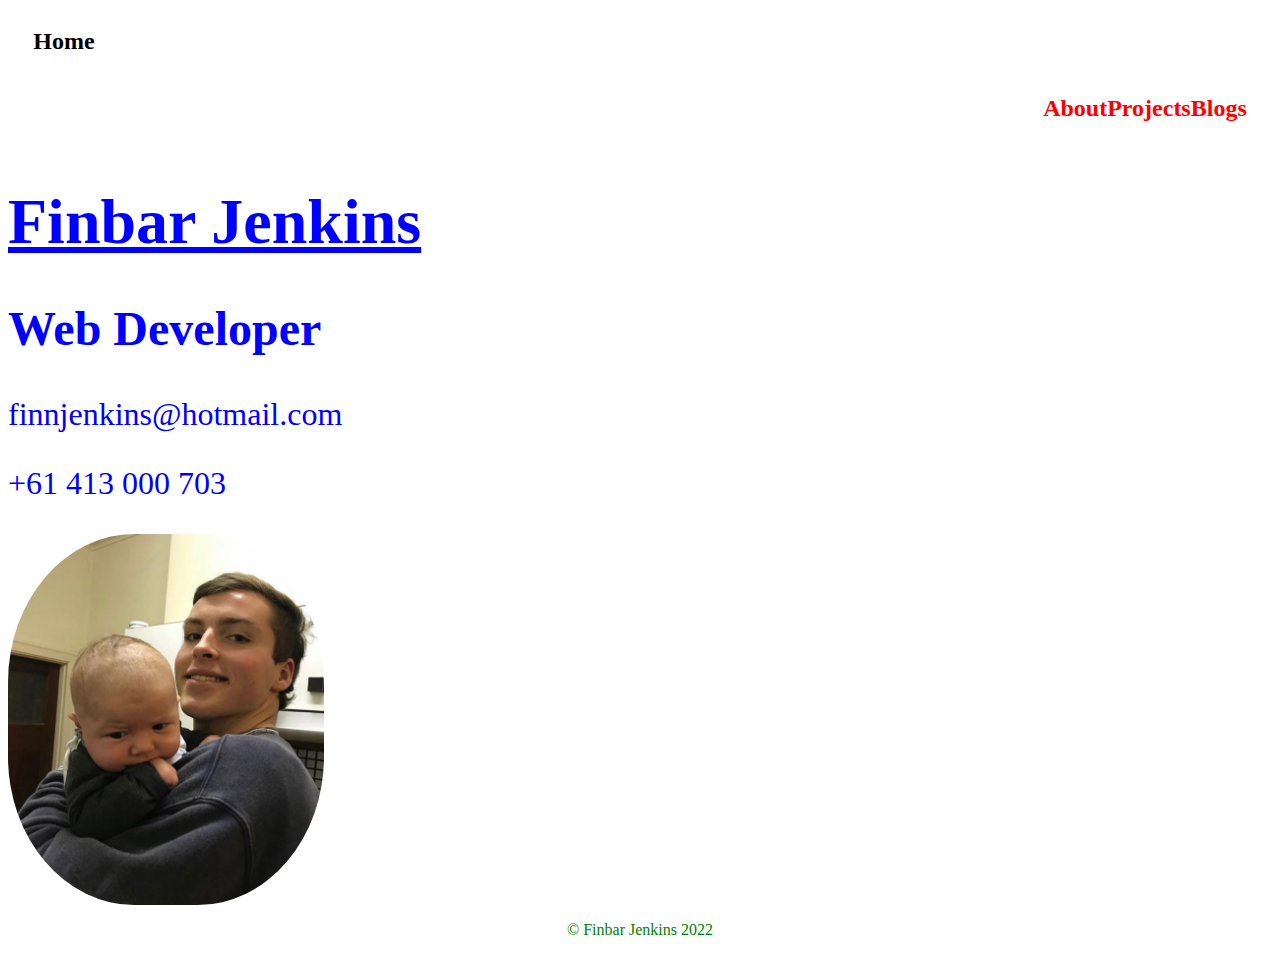
==== index.html @ 919caf8a "Initial Commit" ====
<!DOCTYPE html>
<html lang="en">
<head>
    <meta charset="UTF-8">
    <meta http-equiv="X-UA-Compatible" content="IE=edge">
    <meta name="viewport" content="width=device-width, initial-scale=1.0">
    <title>T1A2 Project</title>
    <link rel="stylesheet" href="./styles/index.css">
</head>
<body>  
    <div>
        <nav>
            <div class="home"><h2>Home</h2></div>
            <div class="right"><h2>About</h2>
            <h2>Projects</h2>
            <h2>Blogs</h2></div>
        </nav>
        <main>
            <h1><u>Finbar Jenkins</u></h1>
            <h2>Web Developer</h2>
            <p>finnjenkins@hotmail.com</p>
            <p>+61 413 000 703</p>
            <img src="photos/babyjenk.jpg" alt="photo of me">
        </main>
    <section>
        <footer>
        <a class="socials" href="https://github.com/finnjenk" target="_blank"></a>
        <a class="socials" href="add linkedin" target="_blank"></a>
        <a class="socials" href="mailto:finbarjenkins5@gmail.com"></a>
        <p>&#169; Finbar Jenkins 2022</p>
        </footer>
    </section>
</div>
</body>
</html>
---- styles/index.css ----
.home {
display: flex;
justify-content: left;
margin-left: 2%;
}

.right {
color: red;
display: flex;
justify-content:right;
font-size: 1rem;
margin-right: 2%;
}

main {
color: blue;
font-size: 2rem;
}

img {
    display: flex;
    justify-content: center;
    width: 25%;
    height: 25%;
    border-radius: 40%;
}

section {
display: flex;
justify-content: center;
color: green;
}
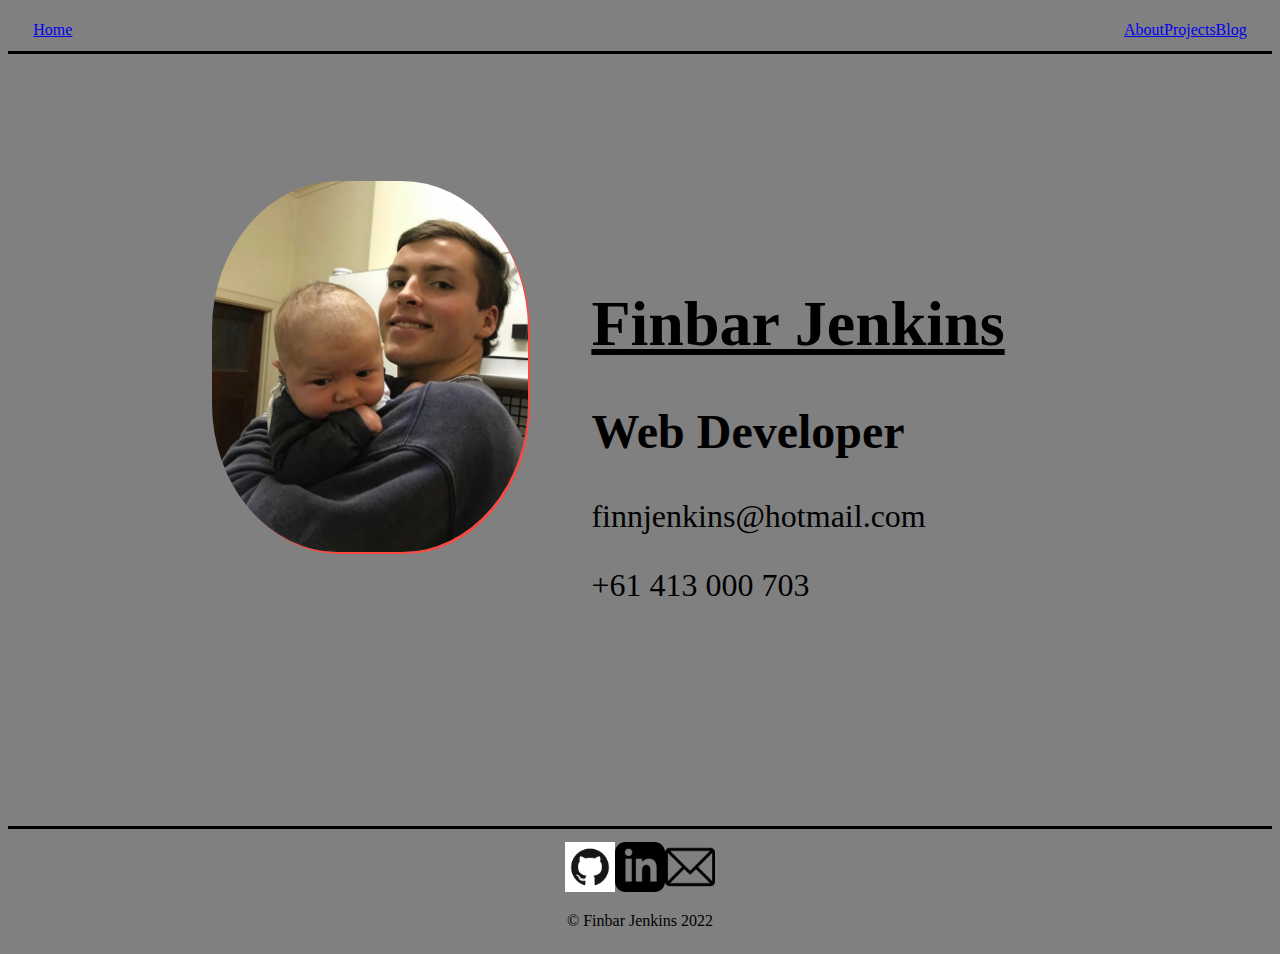
==== commit bba116bf: "Basic Homepage Complete" ====
--- a/index.html
+++ b/index.html
@@ -8,28 +8,33 @@
     <link rel="stylesheet" href="./styles/index.css">
 </head>
 <body>  
-    <div>
         <nav>
-            <div class="home"><h2>Home</h2></div>
-            <div class="right"><h2>About</h2>
-            <h2>Projects</h2>
-            <h2>Blogs</h2></div>
+            <a href="index.html">Home</a>
+            <div>
+                <a href=about.html>About</a>
+                <a href=contact.html>Projects</a>
+                <a href="blog.html">Blog</a>
+            </div>
         </nav>
         <main>
-            <h1><u>Finbar Jenkins</u></h1>
-            <h2>Web Developer</h2>
-            <p>finnjenkins@hotmail.com</p>
-            <p>+61 413 000 703</p>
-            <img src="photos/babyjenk.jpg" alt="photo of me">
+            <img id="babyjenk" src="photos/babyjenk.jpg" alt="photo of me">
+            <section>
+                <h1><u>Finbar Jenkins</u></h1>
+                <h2>Web Developer</h2>
+                <p>finnjenkins@hotmail.com</p>
+                <p>+61 413 000 703</p>
+            </section>
+            
         </main>
-    <section>
+    
         <footer>
-        <a class="socials" href="https://github.com/finnjenk" target="_blank"></a>
-        <a class="socials" href="add linkedin" target="_blank"></a>
-        <a class="socials" href="mailto:finbarjenkins5@gmail.com"></a>
-        <p>&#169; Finbar Jenkins 2022</p>
+            <div class="socials">
+                <a href="https://github.com/finnjenk" target="_blank"><img src="./photos/github.png" alt=""></a>
+                <a href="add linkedin" target="_blank"><img src="./photos/linkedin.png" alt=""></a>
+                <a href="mailto:finbarjenkins5@gmail.com"><img src="./photos/email.png" alt=""></a>
+            </div>
+            <p class="footer">&#169; Finbar Jenkins 2022</p>
         </footer>
-    </section>
 </div>
 </body>
 </html>--- a/styles/index.css
+++ b/styles/index.css
@@ -1,32 +1,84 @@
-.home {
+nav {
+    display: flex;
+    justify-content: space-between;
+    flex: 1 auto;
+    border-bottom: solid;
+    padding-top: 1%;
+    padding-bottom: 1%;
+    padding-left: 2%;
+    padding-right: 2%;
+}
+nav div {
+    display: flex;
+    
+}
+/* nav :nth-child(1) {
+    flex: 1
+} */
+
+/* nav :nth-child(2) {
+    justify-self: right;
+} */
+
+/* .home {
 display: flex;
 justify-content: left;
 margin-left: 2%;
-}
+} */
 
-.right {
+/* .right {
 color: red;
 display: flex;
 justify-content:right;
+justify-content: space-between;
 font-size: 1rem;
-margin-right: 2%;
+} */
+
+body {
+    background-color: grey;
 }
 
 main {
-color: blue;
 font-size: 2rem;
-}
-
-img {
-    display: flex;
-    justify-content: center;
-    width: 25%;
-    height: 25%;
-    border-radius: 40%;
+display: flex;
+justify-content: center;
+padding-top: 10%;
+padding-bottom: 10%;
+/* position: relative; */
+height:calc();
 }
 
 section {
+margin: 5%;
+}
+
+#babyjenk {
 display: flex;
 justify-content: center;
-color: green;
+box-shadow: 2px 2px #fe4741;
+width: 25%;
+height: 25%;
+border-radius: 40%;
+}
+
+.socials {
+display: flex;
+flex-direction: row;
+justify-content: center;
+}
+
+.socials img {
+width: 50px;
+height: 50px;
+}
+
+footer {
+display: flex;
+flex-direction: column;
+border-top: solid;
+padding-top: 1%;
+}
+
+.footer {
+    text-align: center;
 }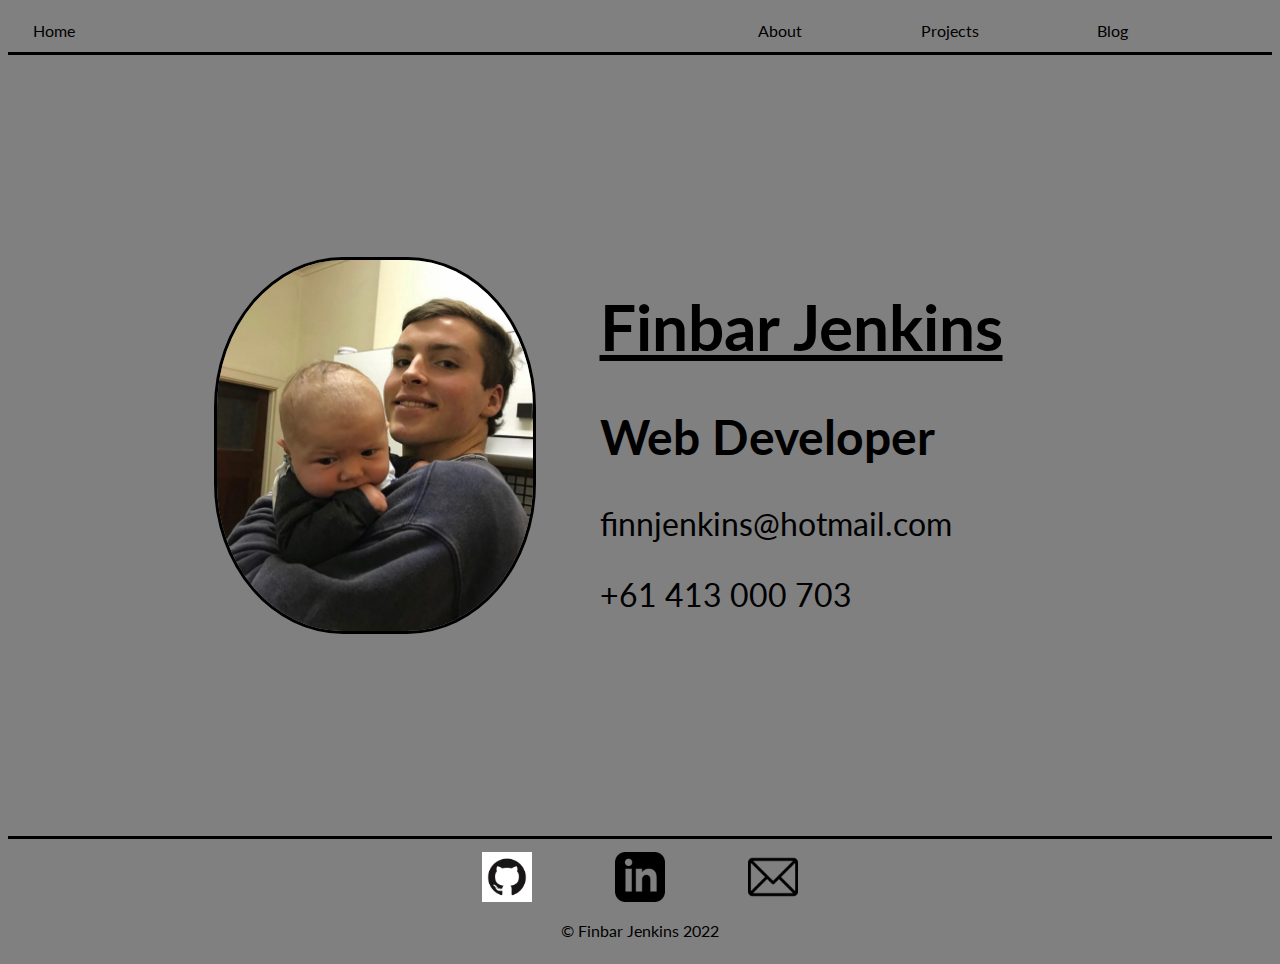
==== commit e19324b8: "Thursday Complete" ====
--- a/index.html
+++ b/index.html
@@ -6,13 +6,16 @@
     <meta name="viewport" content="width=device-width, initial-scale=1.0">
     <title>T1A2 Project</title>
     <link rel="stylesheet" href="./styles/index.css">
+    <link rel="preconnect" href="https://fonts.googleapis.com">
+    <link rel="preconnect" href="https://fonts.gstatic.com" crossorigin>
+    <link href="https://fonts.googleapis.com/css2?family=Lato&display=swap" rel="stylesheet">
 </head>
 <body>  
         <nav>
             <a href="index.html">Home</a>
             <div>
-                <a href=about.html>About</a>
-                <a href=contact.html>Projects</a>
+                <a href="about.html">About</a>
+                <a href="projects.html">Projects</a>
                 <a href="blog.html">Blog</a>
             </div>
         </nav>
--- a/styles/index.css
+++ b/styles/index.css
@@ -8,33 +8,20 @@
     padding-left: 2%;
     padding-right: 2%;
 }
+
+a {
+    text-decoration: none;
+    color: black;
+}
+
 nav div {
     display: flex;
-    
+    width: 50%;
+    justify-content: space-evenly;
 }
-/* nav :nth-child(1) {
-    flex: 1
-} */
-
-/* nav :nth-child(2) {
-    justify-self: right;
-} */
-
-/* .home {
-display: flex;
-justify-content: left;
-margin-left: 2%;
-} */
-
-/* .right {
-color: red;
-display: flex;
-justify-content:right;
-justify-content: space-between;
-font-size: 1rem;
-} */
 
 body {
+    font-family: 'Lato', sans-serif;
     background-color: grey;
 }
 
@@ -42,6 +29,7 @@
 font-size: 2rem;
 display: flex;
 justify-content: center;
+align-items: center;
 padding-top: 10%;
 padding-bottom: 10%;
 /* position: relative; */
@@ -55,7 +43,7 @@
 #babyjenk {
 display: flex;
 justify-content: center;
-box-shadow: 2px 2px #fe4741;
+border: 3px solid black;
 width: 25%;
 height: 25%;
 border-radius: 40%;
@@ -65,6 +53,8 @@
 display: flex;
 flex-direction: row;
 justify-content: center;
+justify-content: space-between;
+width: 25%;
 }
 
 .socials img {
@@ -77,8 +67,5 @@
 flex-direction: column;
 border-top: solid;
 padding-top: 1%;
+align-items: center;
 }
-
-.footer {
-    text-align: center;
-}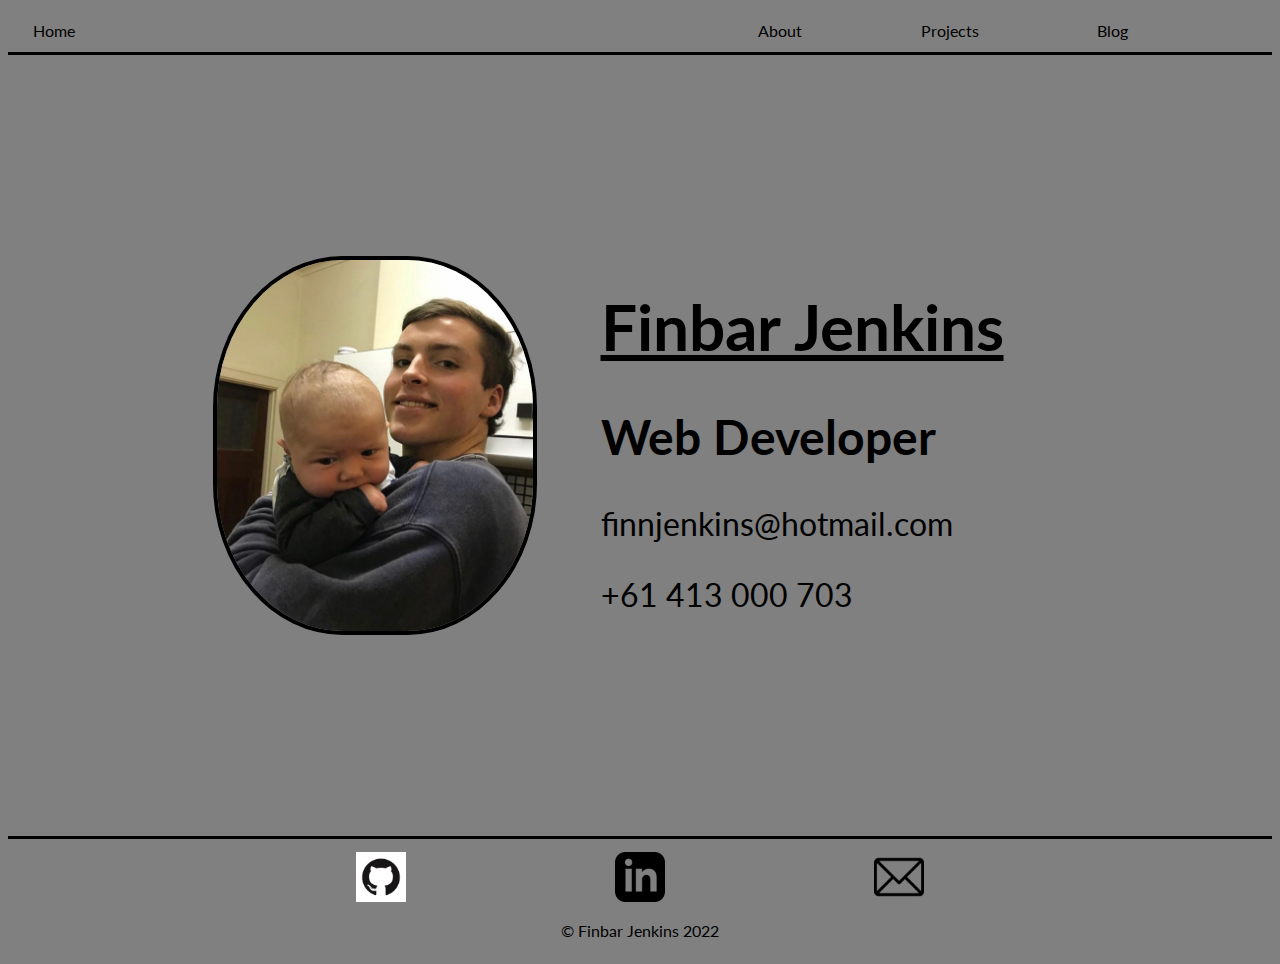
==== commit b615cabf: "Begun responsiveness" ====
--- a/index.html
+++ b/index.html
@@ -27,9 +27,7 @@
                 <p>finnjenkins@hotmail.com</p>
                 <p>+61 413 000 703</p>
             </section>
-            
         </main>
-    
         <footer>
             <div class="socials">
                 <a href="https://github.com/finnjenk" target="_blank"><img src="./photos/github.png" alt=""></a>
--- a/styles/index.css
+++ b/styles/index.css
@@ -12,6 +12,11 @@
 a {
     text-decoration: none;
     color: black;
+}
+
+a:hover {
+color: red;
+/* font-size: 1.2rem; */
 }
 
 nav div {
@@ -32,8 +37,6 @@
 align-items: center;
 padding-top: 10%;
 padding-bottom: 10%;
-/* position: relative; */
-height:calc();
 }
 
 section {
@@ -43,7 +46,7 @@
 #babyjenk {
 display: flex;
 justify-content: center;
-border: 3px solid black;
+border: 4px solid black;
 width: 25%;
 height: 25%;
 border-radius: 40%;
@@ -54,7 +57,7 @@
 flex-direction: row;
 justify-content: center;
 justify-content: space-between;
-width: 25%;
+width: 45%;
 }
 
 .socials img {
@@ -68,4 +71,35 @@
 border-top: solid;
 padding-top: 1%;
 align-items: center;
+/* margin-bottom: auto; */
 }
+
+@media only screen and (max-width: 700px) {
+    main {
+        font-size: 1.5rem;
+        display: flex;
+        justify-content: center;
+        align-items: center;
+        padding-top: 10%;
+        padding-bottom: 10%;
+        }
+}
+
+@media only screen and (max-width: 500px) {
+    #babyjenk {
+        display: flex;
+        justify-content: center;
+        border: 4px solid black;
+        width: 25%;
+        height: 25%;
+        border-radius: 40%;
+        }
+    main {
+        font-size: 1.5rem;
+        display: flex;
+        justify-content: center;
+        align-items: center;
+        padding-top: 10%;
+        padding-bottom: 10%;
+        }
+}